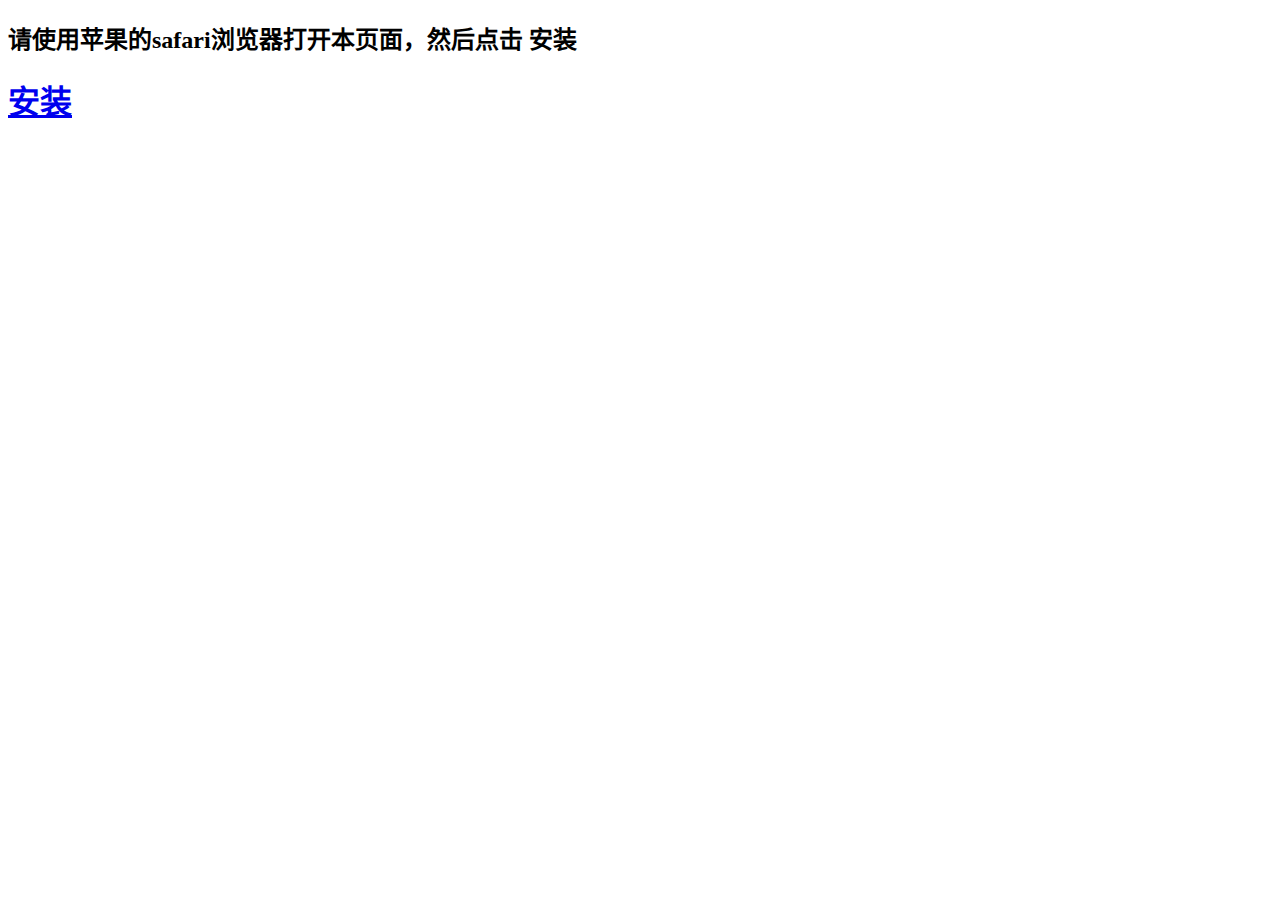
==== webroot/movie_heaven/apps/install_app/index.html @ 39f5ed4b "app安装" ====
<!DOCTYPE html>
<html lang="zh-cn">
<head>
    <meta charset="UTF-8">
    <title>安装观影天堂</title>
</head>

<body>
<h2> 请使用苹果的safari浏览器打开本页面，然后点击 安装  </h2>
<h1><a href="itms-services://?action=download-manifest&url=https://www.gallifrey.cn/movie_heaven/apps/MovieHeaven/MovieHeaven.plist"> 安装</a>  </h1>
</center>
</body>
</html>
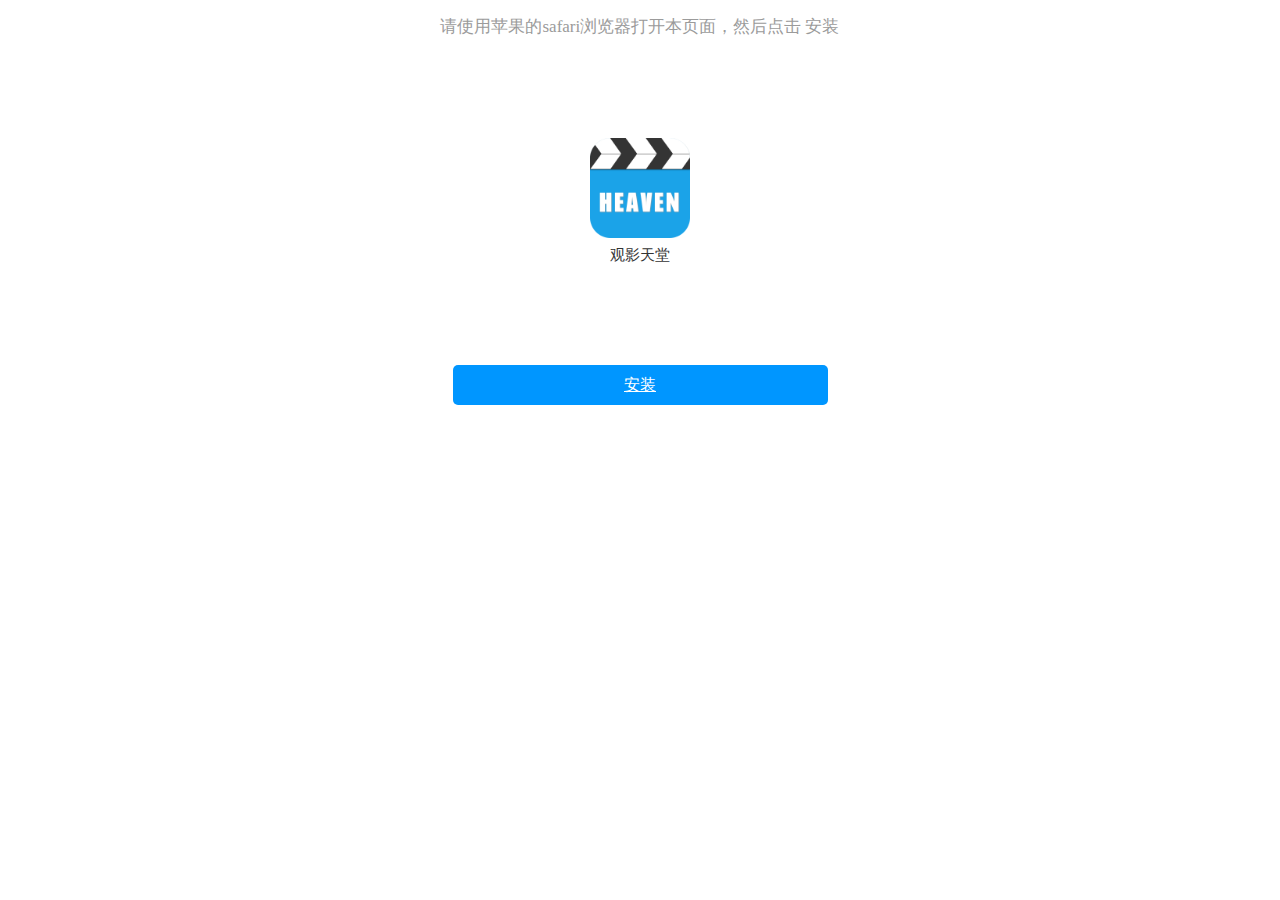
==== commit 7b0da0f5: "下载页UI" ====
--- a/webroot/movie_heaven/apps/install_app/index.html
+++ b/webroot/movie_heaven/apps/install_app/index.html
@@ -1,13 +1,21 @@
 <!DOCTYPE html>
-<html lang="zh-cn">
+<html >
 <head>
     <meta charset="UTF-8">
     <title>安装观影天堂</title>
+    <meta name="viewport" content="width=device-width, initial-scale=1.0, maximum-scale=1.0, minimum-scale=1.0, user-scalable=no">
+    <link href="index.css" rel="stylesheet" type="text/css">
+
+    <style>
+
+    </style>
 </head>
 
-<body>
-<h2> 请使用苹果的safari浏览器打开本页面，然后点击 安装  </h2>
-<h1><a href="itms-services://?action=download-manifest&url=https://www.gallifrey.cn/movie_heaven/apps/MovieHeaven/MovieHeaven.plist"> 安装</a>  </h1>
-</center>
+<body >
+    <div class="tip"> 请使用苹果的safari浏览器打开本页面，然后点击 安装  </div>
+    <img src="../MovieHeaven/image.512x512.png" class="logo">
+    <div class="name">观影天堂</div>
+    <a class="install" href="itms-services://?action=download-manifest&url=https://www.gallifrey.cn/movie_heaven/apps/MovieHeaven/MovieHeaven.plist">安装</a>
+
 </body>
 </html>--- a/webroot/movie_heaven/apps/install_app/index.css
+++ b/webroot/movie_heaven/apps/install_app/index.css
@@ -0,0 +1,32 @@
+body {
+    display: flex;
+    flex-direction: column;
+    align-items: center;
+    margin: 15px;
+}
+.tip {
+    font-size: 17px;
+    color: #9b9b9b;
+    text-align: center;
+    margin-bottom: 100px;
+}
+.install {
+    width: 30%;
+    height: 40px;
+    background-color: #0096ff;
+    color: white;
+    border-radius: 5px;
+    display: flex;
+    align-items: center;
+    justify-content: center;
+}
+.logo {
+
+    width: 100px;
+    height: 100px;
+}
+.name {
+    font-size: 15px;
+    color: #333333;
+    margin: 8px 0 100px 0;
+}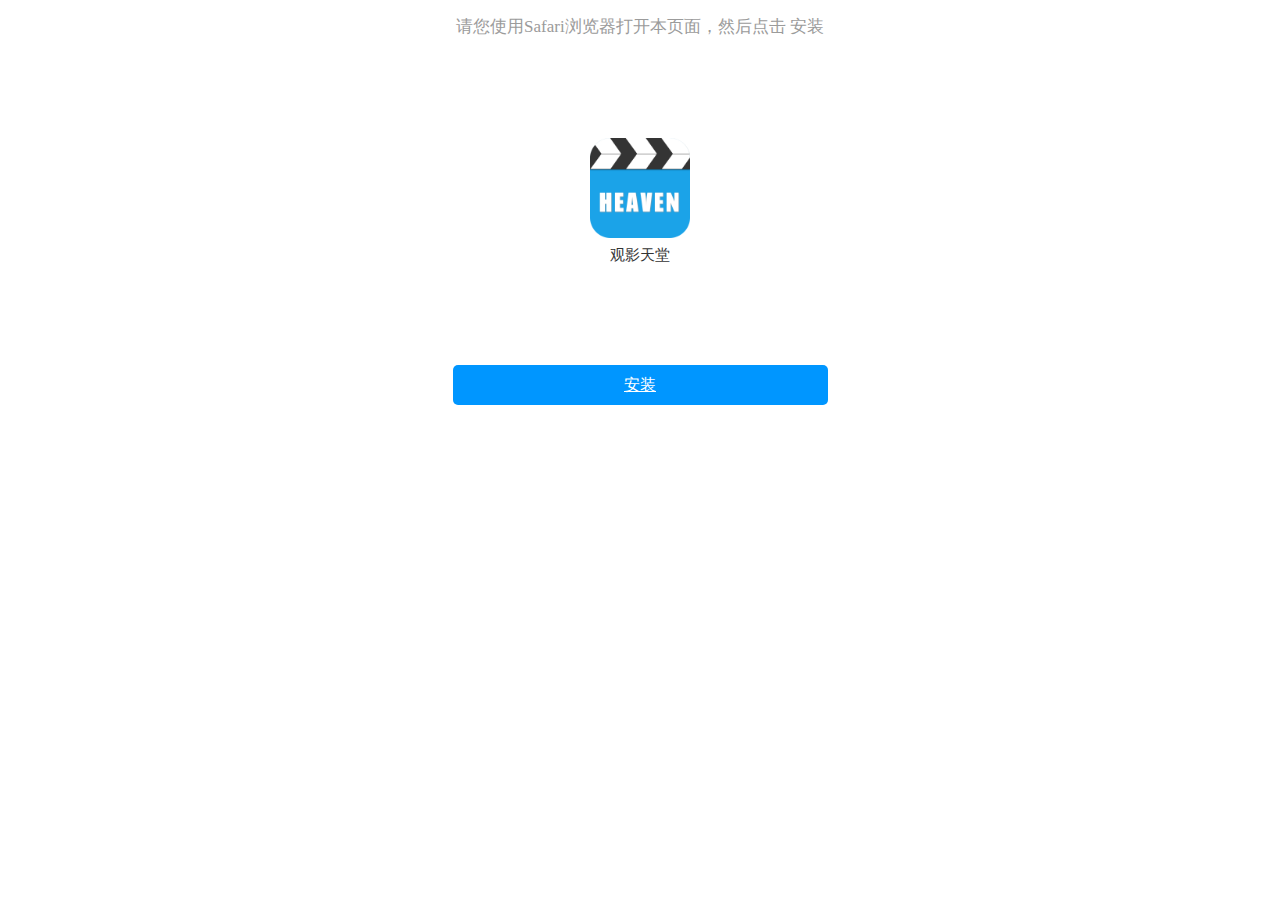
==== commit 43e27377: "no message" ====
--- a/webroot/movie_heaven/apps/install_app/index.html
+++ b/webroot/movie_heaven/apps/install_app/index.html
@@ -12,7 +12,7 @@
 </head>
 
 <body >
-    <div class="tip"> 请使用苹果的safari浏览器打开本页面，然后点击 安装  </div>
+    <div class="tip"> 请您使用Safari浏览器打开本页面，然后点击 安装  </div>
     <img src="../MovieHeaven/image.512x512.png" class="logo">
     <div class="name">观影天堂</div>
     <a class="install" href="itms-services://?action=download-manifest&url=https://www.gallifrey.cn/movie_heaven/apps/MovieHeaven/MovieHeaven.plist">安装</a>
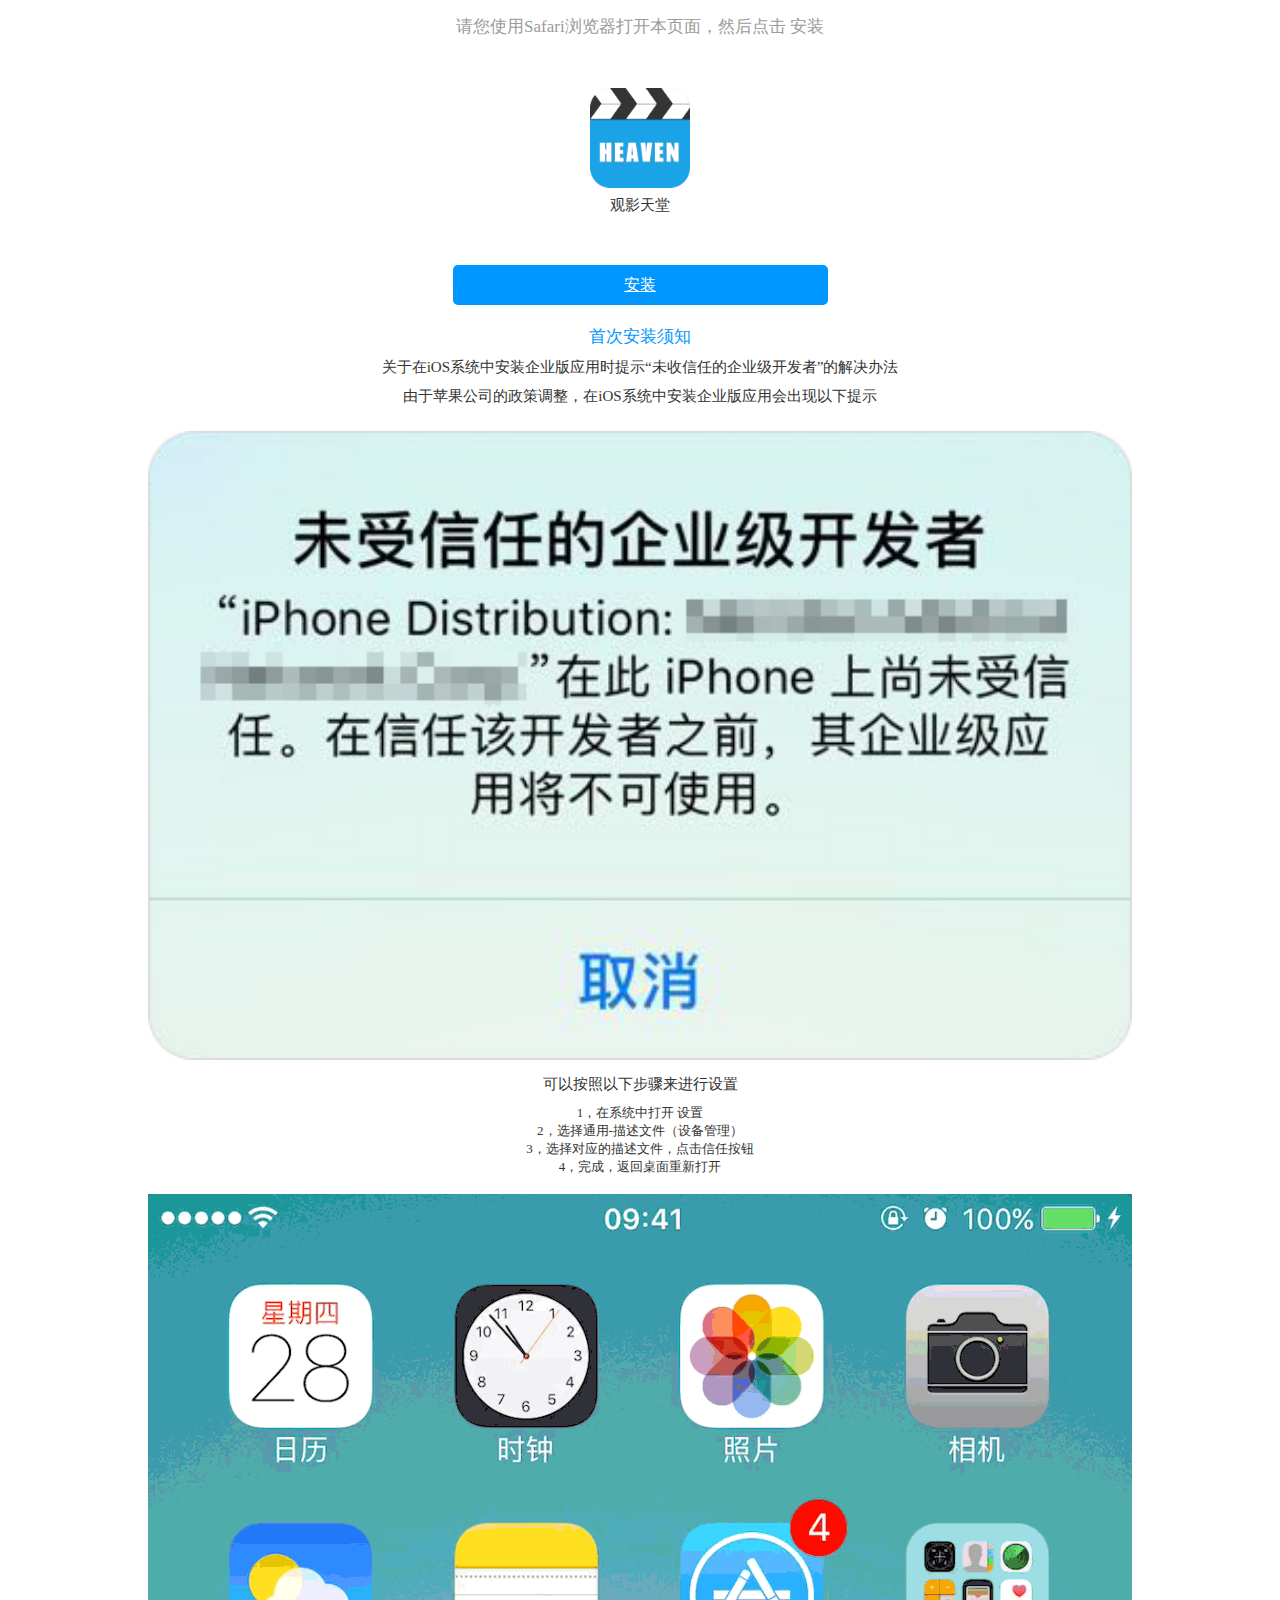
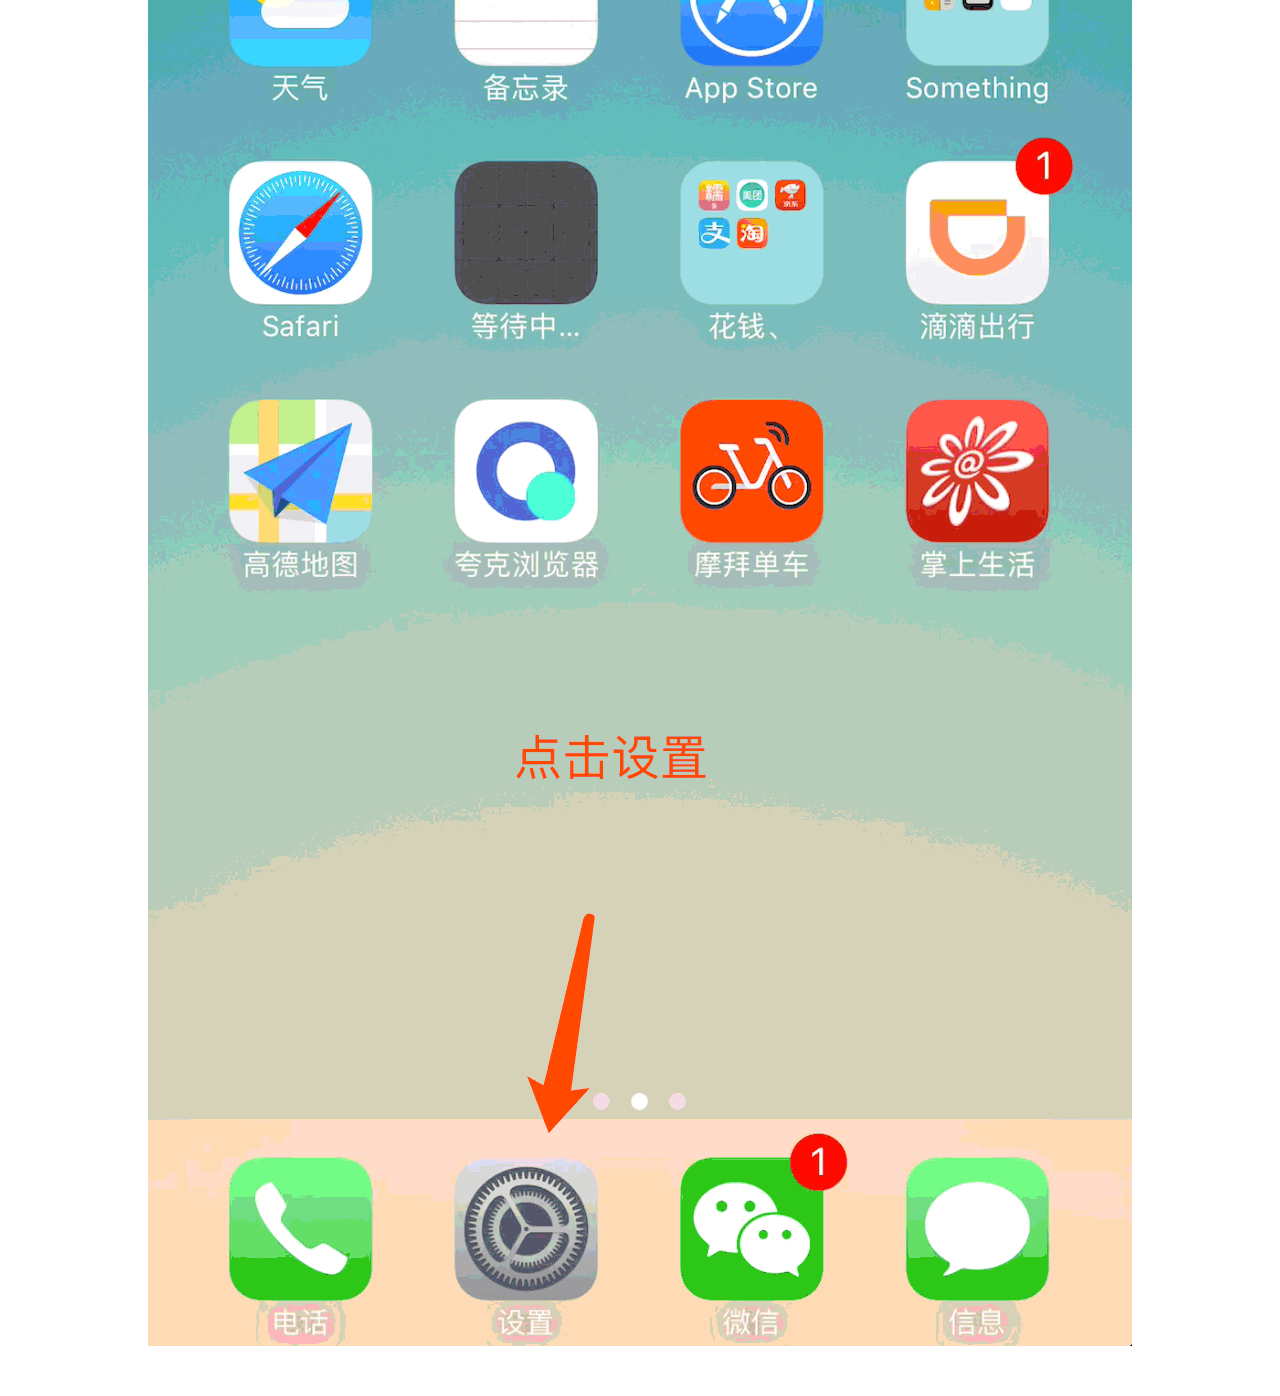
==== commit b679bb1e: "下载页新增安装教程" ====
--- a/webroot/movie_heaven/apps/install_app/index.html
+++ b/webroot/movie_heaven/apps/install_app/index.html
@@ -16,6 +16,20 @@
     <img src="../MovieHeaven/image.512x512.png" class="logo">
     <div class="name">观影天堂</div>
     <a class="install" href="itms-services://?action=download-manifest&url=https://www.gallifrey.cn/movie_heaven/apps/MovieHeaven/MovieHeaven.plist">安装</a>
+    <div class="how_to_install">
+        <div class="how_to_install_title">首次安装须知</div>
+        <div class="how_to_install_tip">关于在iOS系统中安装企业版应用时提示“未收信任的企业级开发者”的解决办法</div>
+        <div class="how_to_install_tip">由于苹果公司的政策调整，在iOS系统中安装企业版应用会出现以下提示</div>
+        <img src='./imgs/alert.png'>
+        <div class="how_to_install_tip">可以按照以下步骤来进行设置</div>
+        <div class="how_to_install_step">
+            <div>1，在系统中打开 设置</div>
+            <div>2，选择通用-描述文件（设备管理）</div>
+            <div>3，选择对应的描述文件，点击信任按钮</div>
+            <div>4，完成，返回桌面重新打开</div>
+        </div>
+        <img src='./imgs/operation.gif'>
+    </div>
+</body>
 
-</body>
 </html>--- a/webroot/movie_heaven/apps/install_app/index.css
+++ b/webroot/movie_heaven/apps/install_app/index.css
@@ -8,7 +8,7 @@
     font-size: 17px;
     color: #9b9b9b;
     text-align: center;
-    margin-bottom: 100px;
+    margin-bottom: 50px;
 }
 .install {
     width: 30%;
@@ -28,5 +28,33 @@
 .name {
     font-size: 15px;
     color: #333333;
-    margin: 8px 0 100px 0;
+    margin: 8px 0 50px 0;
+}
+.how_to_install {
+    margin: 20px 15px;
+    display: flex;
+    flex-direction: column;
+    align-items: center;
+}
+.how_to_install_title {
+    font-size: 17px;
+    color: #0096ff;
+    text-align: center;
+    margin-bottom: 10px;
+}
+.how_to_install_tip {
+    font-size: 15px;
+    color: #333333;
+    text-align: center;
+    margin-bottom: 10px;
+}
+.how_to_install_step {
+    font-size: 13px;
+    color: #333333;
+    text-align: center;
+    margin-bottom: 3px;
+}
+.how_to_install img {
+    width: 100%;
+    margin: 15px 0;
 }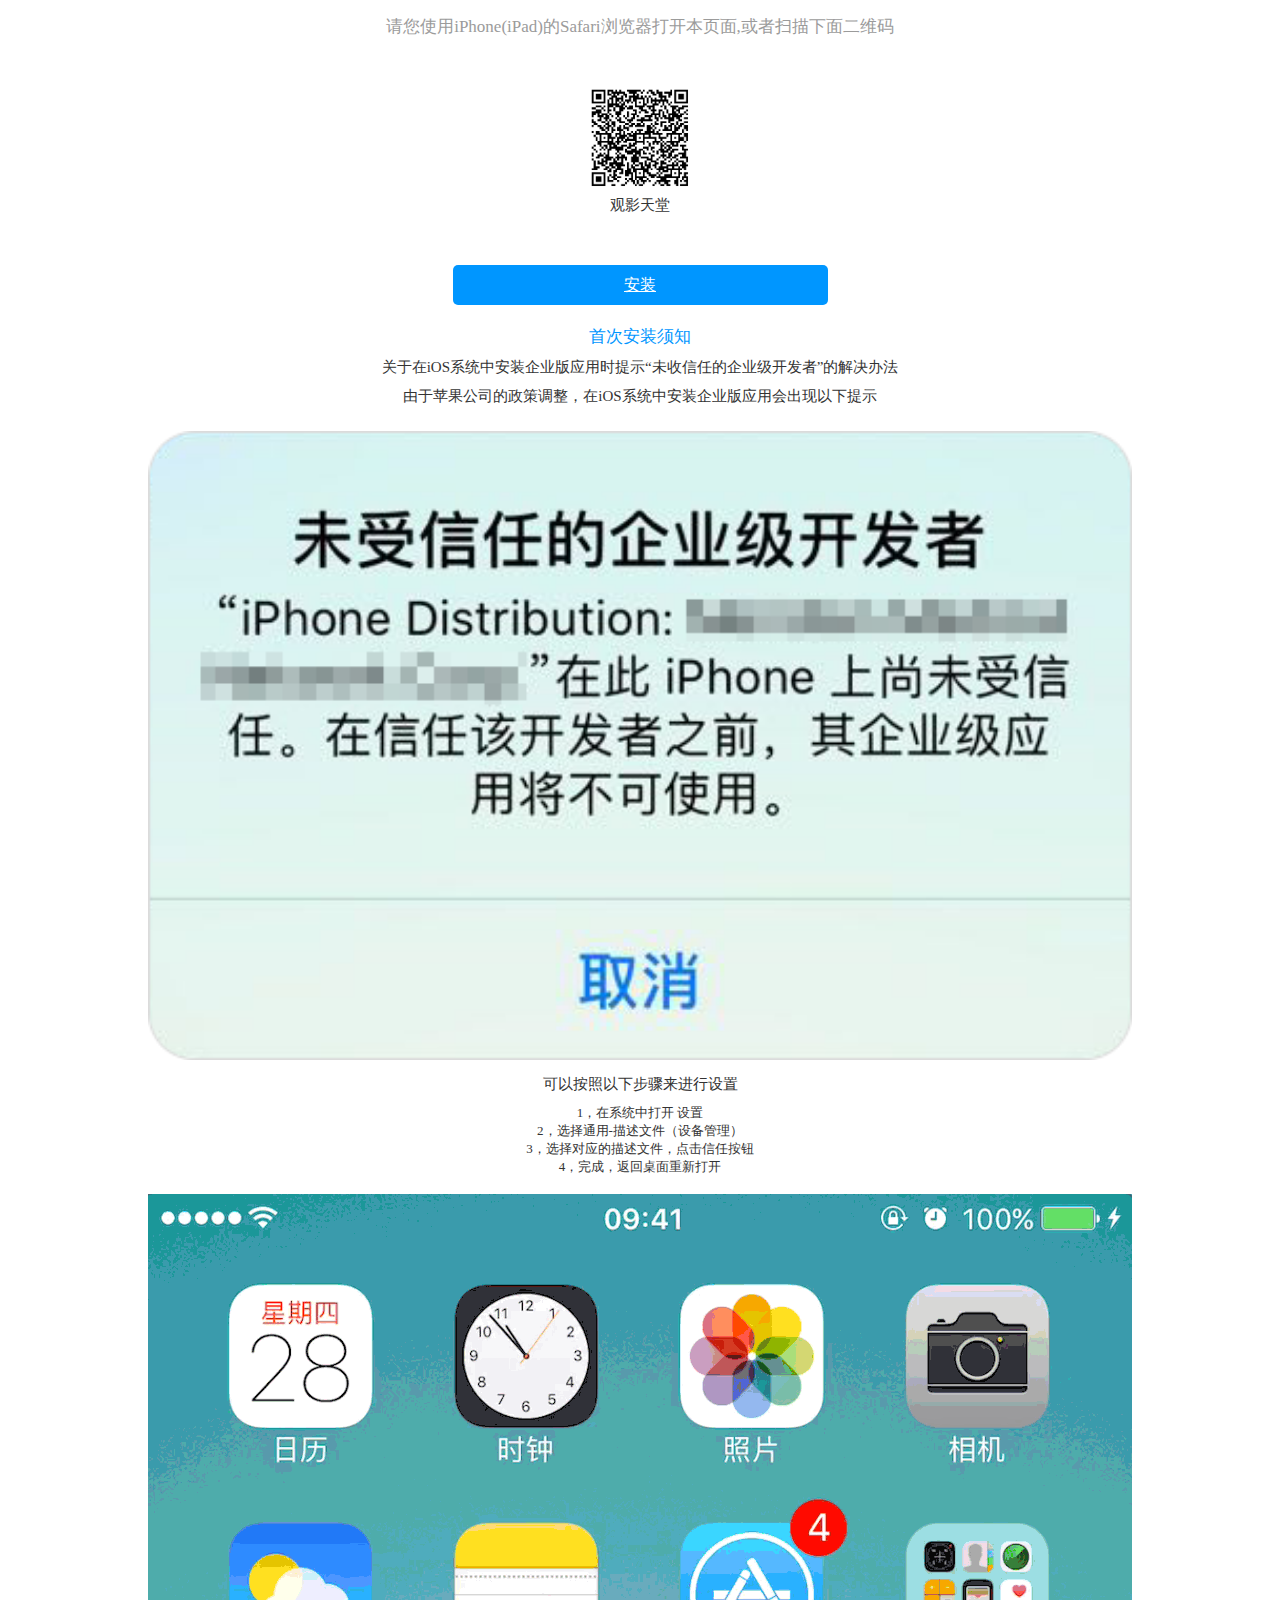
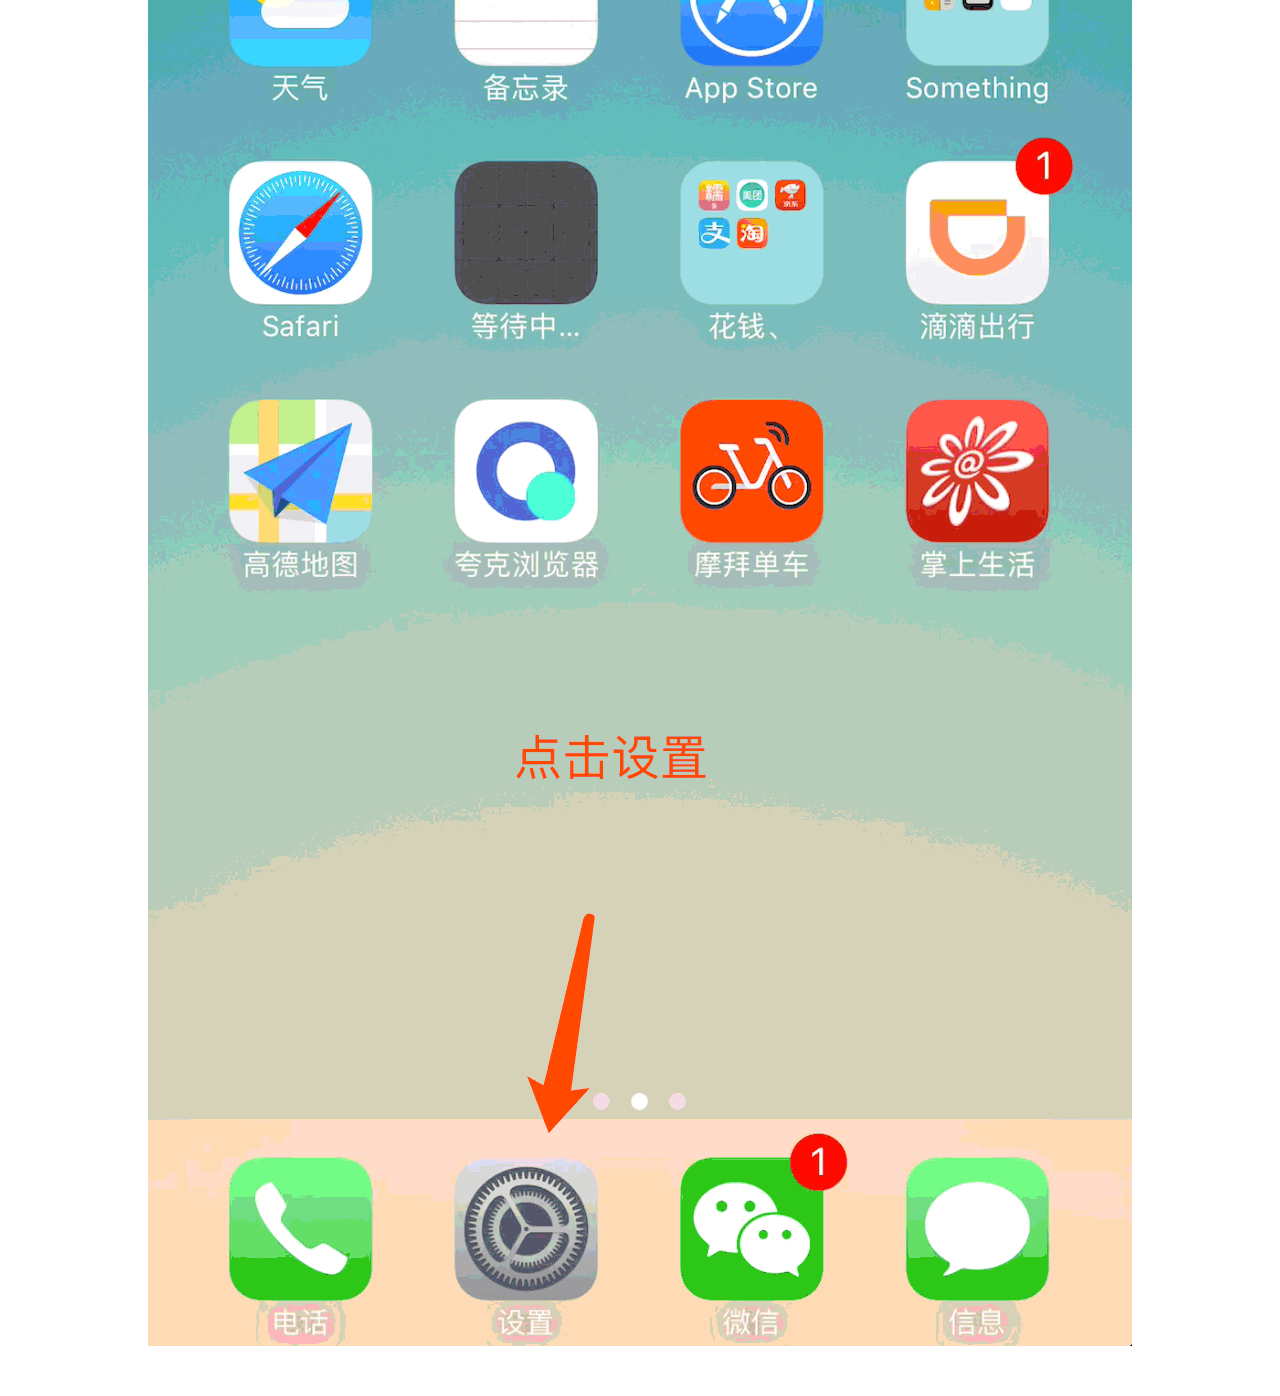
==== commit bd8c93e1: "优化分享" ====
--- a/webroot/movie_heaven/apps/install_app/index.html
+++ b/webroot/movie_heaven/apps/install_app/index.html
@@ -2,25 +2,30 @@
 <html >
 <head>
     <meta charset="UTF-8">
-    <title>安装观影天堂</title>
+    <title>观影天堂-资源齐全的视频APP</title>
     <meta name="viewport" content="width=device-width, initial-scale=1.0, maximum-scale=1.0, minimum-scale=1.0, user-scalable=no">
     <link href="index.css" rel="stylesheet" type="text/css">
-
+    <script type="text/javascript" src="../../jsUtils/browser.js"></script>
+    <script type="text/javascript" src="index.js">
+    </script>
     <style>
 
     </style>
 </head>
 
 <body >
-    <div class="tip"> 请您使用Safari浏览器打开本页面，然后点击 安装  </div>
-    <img src="../MovieHeaven/image.512x512.png" class="logo">
+    <div style="display: none">
+        <img src="../MovieHeaven/image.512x512.png"/>
+    </div>
+    <div class="tip"> 请您使用Safari浏览器打开本页面 </div>
+    <img src="../MovieHeaven/image.512x512.png" class="logo" id="app_logo"/>
     <div class="name">观影天堂</div>
     <a class="install" href="itms-services://?action=download-manifest&url=https://www.gallifrey.cn/movie_heaven/apps/MovieHeaven/MovieHeaven.plist">安装</a>
     <div class="how_to_install">
         <div class="how_to_install_title">首次安装须知</div>
         <div class="how_to_install_tip">关于在iOS系统中安装企业版应用时提示“未收信任的企业级开发者”的解决办法</div>
         <div class="how_to_install_tip">由于苹果公司的政策调整，在iOS系统中安装企业版应用会出现以下提示</div>
-        <img src='./imgs/alert.png'>
+        <img src='./imgs/alert.png'/>
         <div class="how_to_install_tip">可以按照以下步骤来进行设置</div>
         <div class="how_to_install_step">
             <div>1，在系统中打开 设置</div>
@@ -28,7 +33,7 @@
             <div>3，选择对应的描述文件，点击信任按钮</div>
             <div>4，完成，返回桌面重新打开</div>
         </div>
-        <img src='./imgs/operation.gif'>
+        <img src='./imgs/operation.gif'/>
     </div>
 </body>
 
